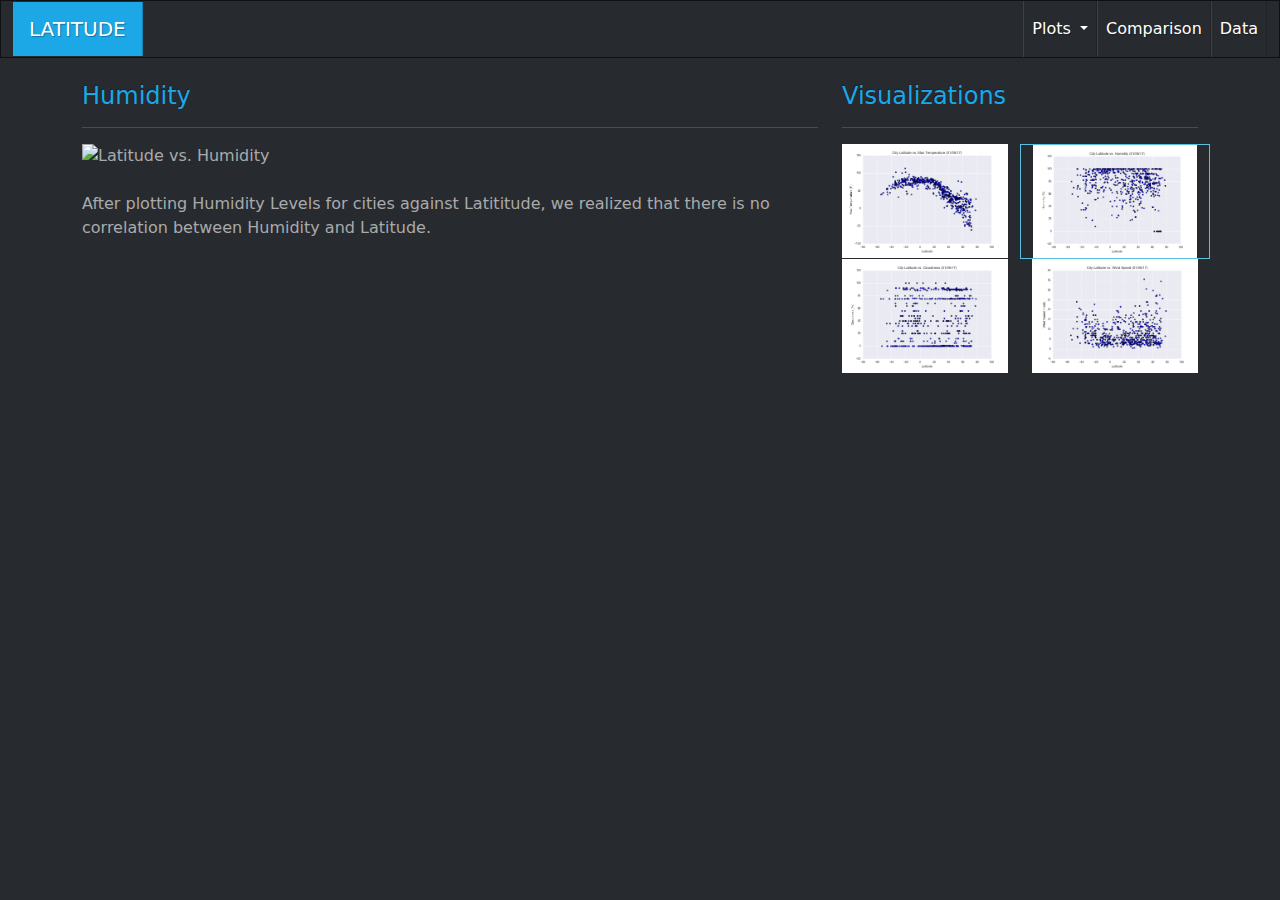
==== humidity.html @ b2679652 "7 HTML files, updated index page. Code complete" ====
<!DOCTYPE html>
<html lang="en">
<head>
    <meta charset="UTF-8">
    <meta http-equiv="X-UA-Compatible" content="IE=edge">
    <meta name="viewport" content="width=device-width, initial-scale=1.0">
    <title>Latititude Vs. Humidity</title>

    <!-- Bootstrap References -->
    <link rel="stylesheet" href="bootstrap.min.css">
    <!-- <link href="https://cdn.jsdelivr.net/npm/bootstrap@5.0.1/dist/css/bootstrap.min.css" rel="stylesheet" integrity="sha384-+0n0xVW2eSR5OomGNYDnhzAbDsOXxcvSN1TPprVMTNDbiYZCxYbOOl7+AMvyTG2x" crossorigin="anonymous"> -->
    <script src="https://cdn.jsdelivr.net/npm/bootstrap@5.0.1/dist/js/bootstrap.bundle.min.js" integrity="sha384-gtEjrD/SeCtmISkJkNUaaKMoLD0//ElJ19smozuHV6z3Iehds+3Ulb9Bn9Plx0x4" crossorigin="anonymous"></script>

    <link rel="stylesheet" href="style.css">
</head>
<body>
    <nav class="navbar navbar-expand-md">
        <div class="container-fluid">
          <a class="navbar-brand branded" href="index.html">LATITUDE</a>
          <button class="navbar-toggler custom-toggler" type="button" data-bs-toggle="collapse" data-bs-target="#navbarSupportedContent" aria-controls="navbarSupportedContent" aria-expanded="false" aria-label="Toggle navigation">
            <span class="navbar-toggler-icon"></span>
          </button>
          <div class="collapse navbar-collapse" id="navbarSupportedContent">
            <ul class="navbar-nav ms-auto mb-2 mb-lg-0">
                <li class="nav-item dropdown">
                    <a class="nav-link dropdown-toggle" href="#" id="navbarDropdown" role="button" data-bs-toggle="dropdown" aria-expanded="false">
                        Plots
                    </a>
                    <ul class="dropdown-menu" aria-labelledby="navbarDropdown">
                        <li><a class="dropdown-item" href="maxtemp.html">Max Temperature</a></li>
                        <li><a class="dropdown-item" href="humidity.html">Humidity</a></li>
                        <li><a class="dropdown-item" href="cloudiness.html">Cloudiness</a></li>
                        <li><a class="dropdown-item" href="windspeed.html">Wind Speed</a></li>
                        <!-- <li><hr class="dropdown-divider"></li>
                        <li><a class="dropdown-item" href="#">Something else here</a></li> -->
                    </ul>
                </li>
                <li class="nav-item">
                    <a class="nav-link active" aria-current="page" href="comparison.html">Comparison</a>
                </li>
                <li class="nav-item">
                    <a class="nav-link" href="data.html">Data</a>
                </li>
            </ul>
          </div>
        </div>
    </nav>
    <br>
    <div class="container">
        <div class="row">
            <div class="col-12 col-md-8">
                <p class="h4">Humidity</p>
                <hr>
                <img src="images/Fig2.png" alt="Latitude vs. Humidity">
                <br>
                <p>After plotting Humidity Levels for cities against Latititude, we realized that there is no correlation between Humidity and Latitude.</p>
            </div>
            <div class="col col-12 col-md-4 divbdy">
                <p class="h4">Visualizations</p>
                <hr>
                <div class="row">
                    <div class="col-3 col-md-6">
                      <a href="maxtemp.html"><img src="Images/Fig1.png" alt="Latitude vs. Temperature"></a>
                    </div>
                    <div class="col-3 col-md-6 border border-info">
                      <a href="humidity.html"><img src="Images/Fig2.png" alt="Latitude vs. Humidity"></a>
                    </div>
                    <div class="col-3 col-md-6">
                      <a href="cloudiness.html"><img src="Images/Fig3.png" alt="Latitude vs. Cloudiness"></a>
                    </div>
                    <div class="col-3 col-md-6">
                      <a href="windspeed.html"><img src="Images/Fig4.png" alt="Latitude vs. Wind Speed"></a>
                    </div>
                  </div>
                </div>
            </div>
        </div>
    </div>
</body>
</html>
---- style.css ----
img {
    display: block;
    max-width: 100%;
    height: auto;
  }

.branded {
  background-color: rgb(28, 167, 231) !important;
  color: white !important;
}

@media (max-width: 768px) {
  .navbar{
      background-color: rgb(28, 167, 231) !important;
      color: white !important;
    }
  }

.h4, h5 {
  color: rgb(28, 167, 231) !important;
}

.custom-toggler .navbar-toggler-icon {
  background-image: url("data:image/svg+xml;charset=utf8,%3Csvg viewBox='0 0 32 32' xmlns='http://www.w3.org/2000/svg'%3E%3Cpath stroke='rgba(0,0,0)' stroke-width='2' stroke-linecap='round' stroke-miterlimit='10' d='M4 8h24M4 16h24M4 24h24'/%3E%3C/svg%3E");
}

.custom-toggler.navbar-toggler {
  border-color: black;
} 



.homeImage {
  width: "250";
  align: "left";
}
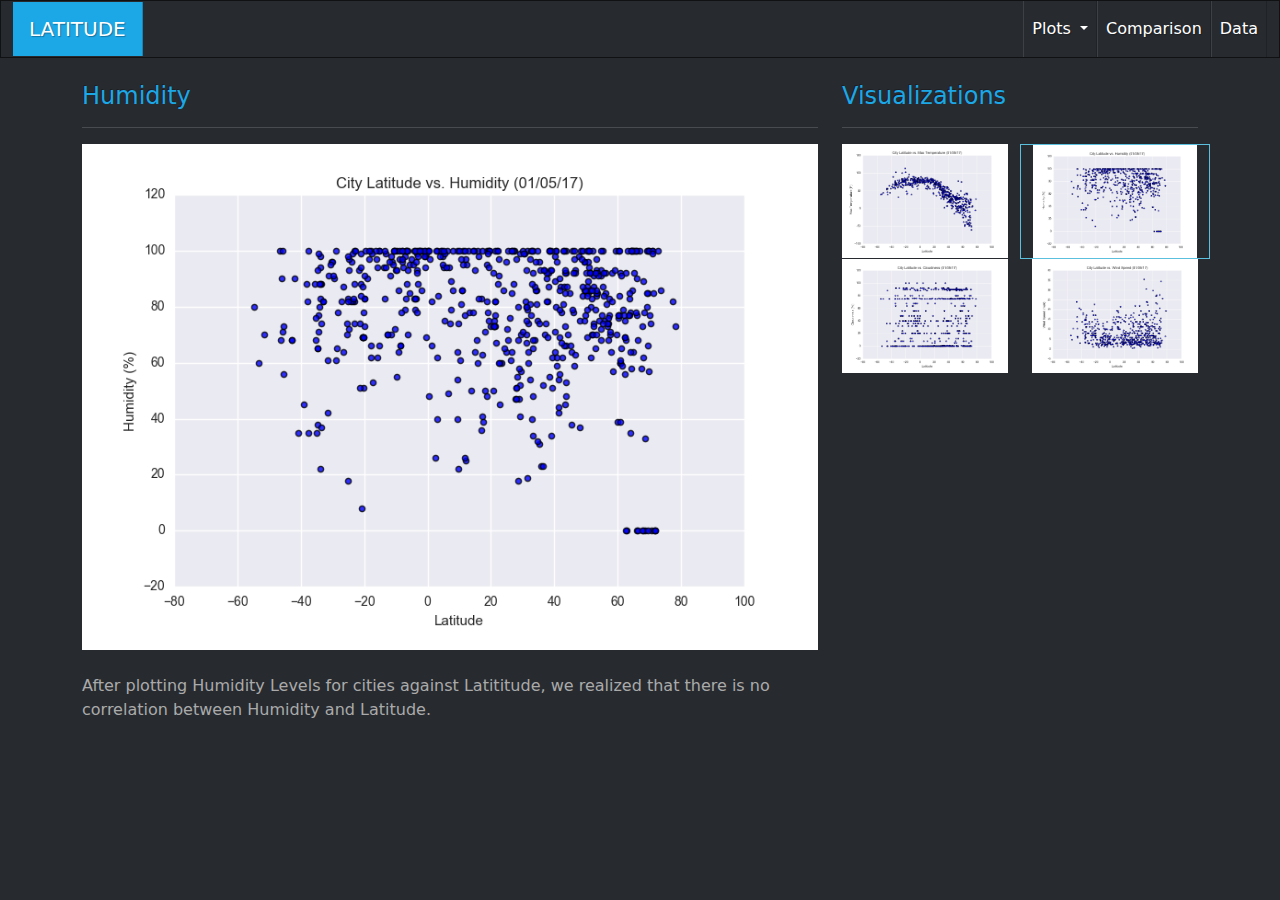
==== commit 9a6df2ce: "Update image folder reference" ====
--- a/humidity.html
+++ b/humidity.html
@@ -51,7 +51,7 @@
             <div class="col-12 col-md-8">
                 <p class="h4">Humidity</p>
                 <hr>
-                <img src="images/Fig2.png" alt="Latitude vs. Humidity">
+                <img src="Images/Fig2.png" alt="Latitude vs. Humidity">
                 <br>
                 <p>After plotting Humidity Levels for cities against Latititude, we realized that there is no correlation between Humidity and Latitude.</p>
             </div>
